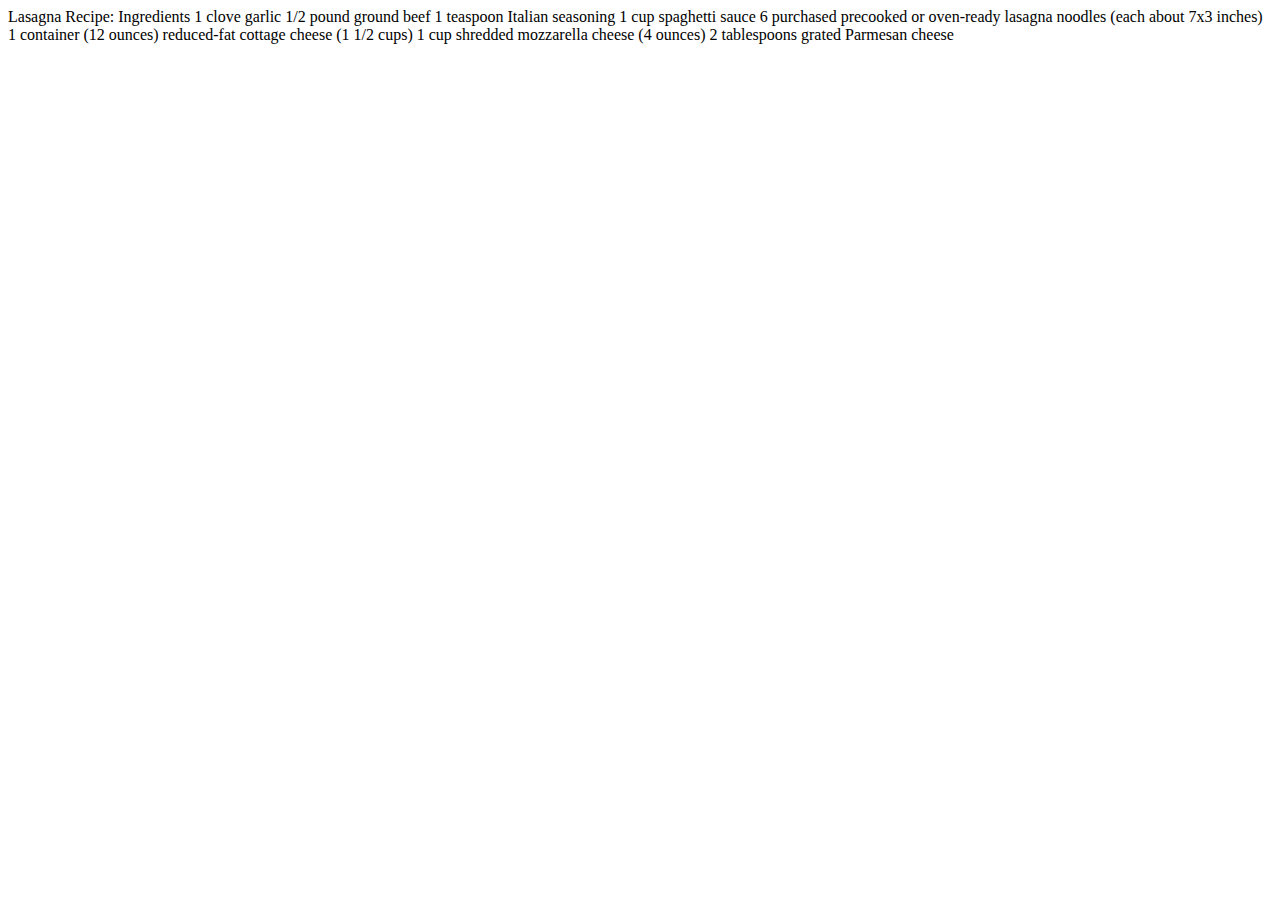
==== recipes/lasagna.html @ 31195a7b "Add README.md" ====
<!DOCTYPE html>
<html lang="en">
  <head>
    <meta charset="UTF-8" />
    <meta http-equiv="X-UA-Compatible" content="IE=edge" />
    <meta name="viewport" content="width=device-width, initial-scale=1.0" />
    <title>Lasagna</title>
  </head>
  <body>
    Lasagna Recipe: Ingredients 1 clove garlic 1/2 pound ground beef 1 teaspoon
    Italian seasoning 1 cup spaghetti sauce 6 purchased precooked or oven-ready
    lasagna noodles (each about 7x3 inches) 1 container (12 ounces) reduced-fat
    cottage cheese (1 1/2 cups) 1 cup shredded mozzarella cheese (4 ounces) 2
    tablespoons grated Parmesan cheese
  </body>
</html>
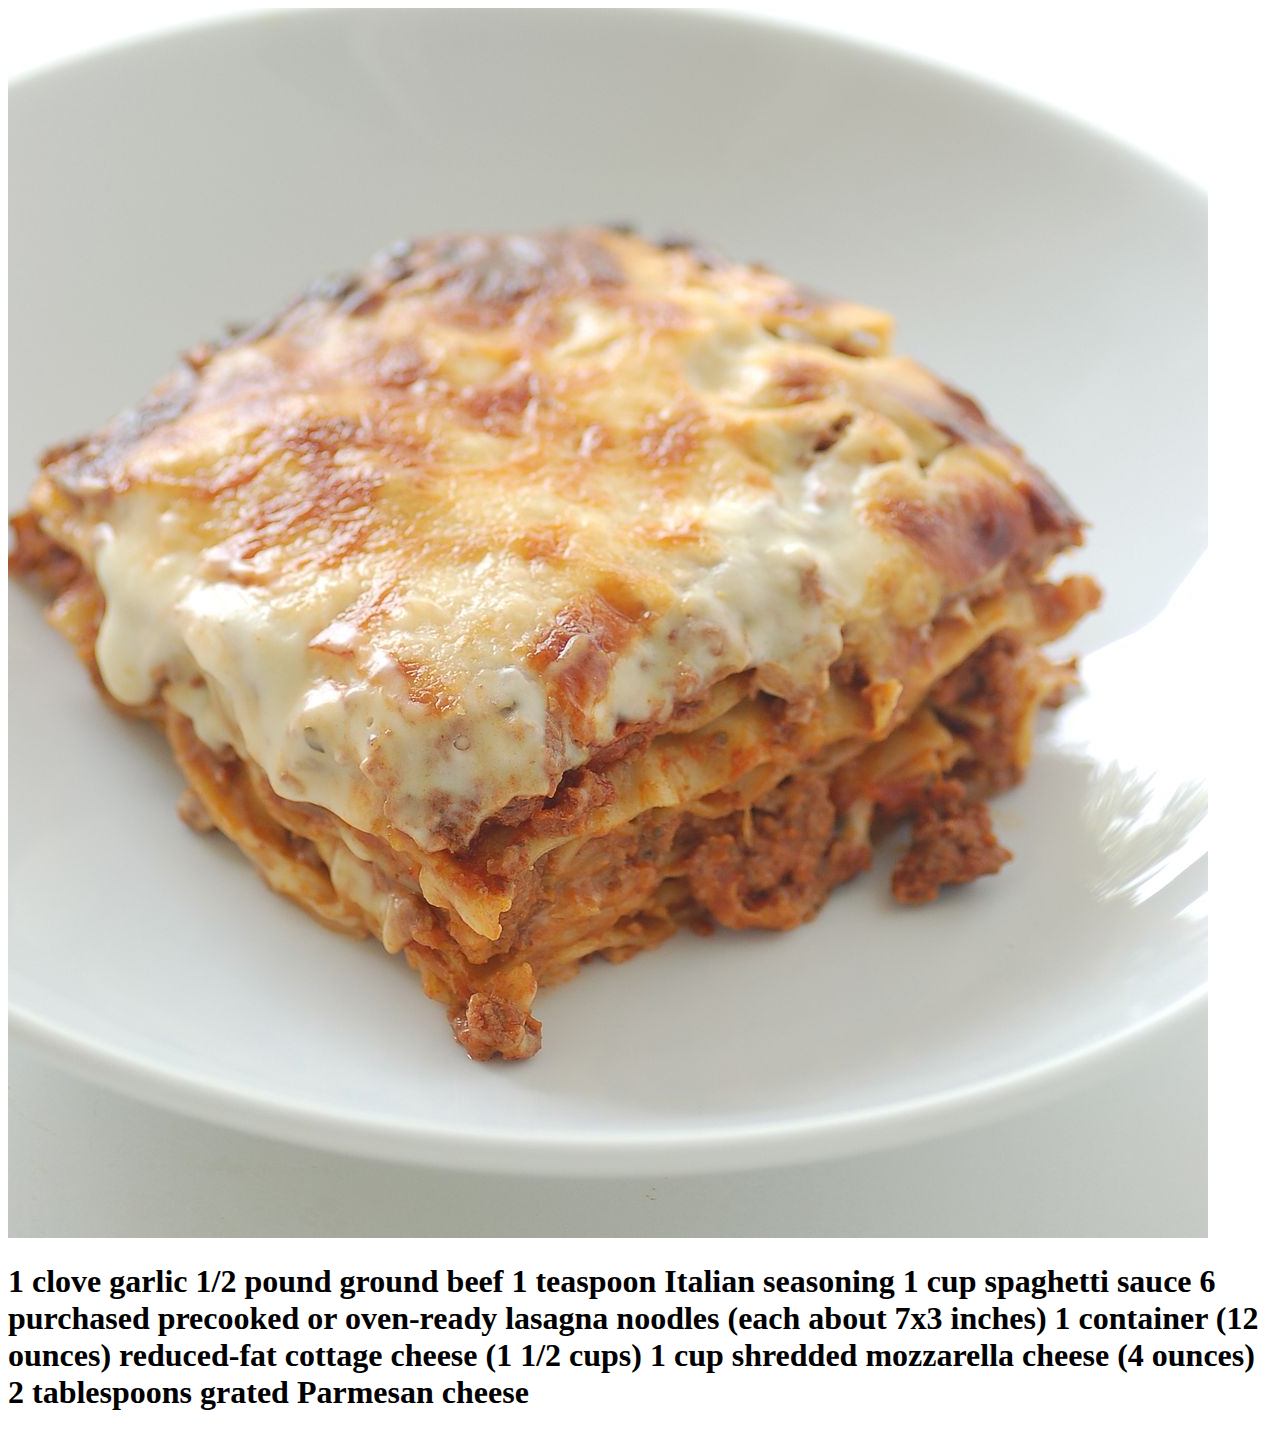
==== commit fbb2a961: "Images/coconut.jpg" ====
--- a/recipes/lasagna.html
+++ b/recipes/lasagna.html
@@ -7,10 +7,26 @@
     <title>Lasagna</title>
   </head>
   <body>
-    Lasagna Recipe: Ingredients 1 clove garlic 1/2 pound ground beef 1 teaspoon
-    Italian seasoning 1 cup spaghetti sauce 6 purchased precooked or oven-ready
-    lasagna noodles (each about 7x3 inches) 1 container (12 ounces) reduced-fat
-    cottage cheese (1 1/2 cups) 1 cup shredded mozzarella cheese (4 ounces) 2
-    tablespoons grated Parmesan cheese
+    <img src="/Images/1200px-Lasagne_-_stonesoup.jpg">
+    <H1>
+      1
+      clove garlic
+      1/2
+      pound ground beef
+      1
+      teaspoon Italian seasoning
+      1
+      cup spaghetti sauce
+      6
+      purchased precooked or oven-ready lasagna noodles (each about 7x3 inches)
+      1
+      container (12 ounces) reduced-fat cottage cheese (1 1/2 cups)
+      1
+      cup shredded mozzarella cheese (4 ounces)
+      2
+      tablespoons grated Parmesan cheese
+    </H1>
+    
+    
   </body>
 </html>
